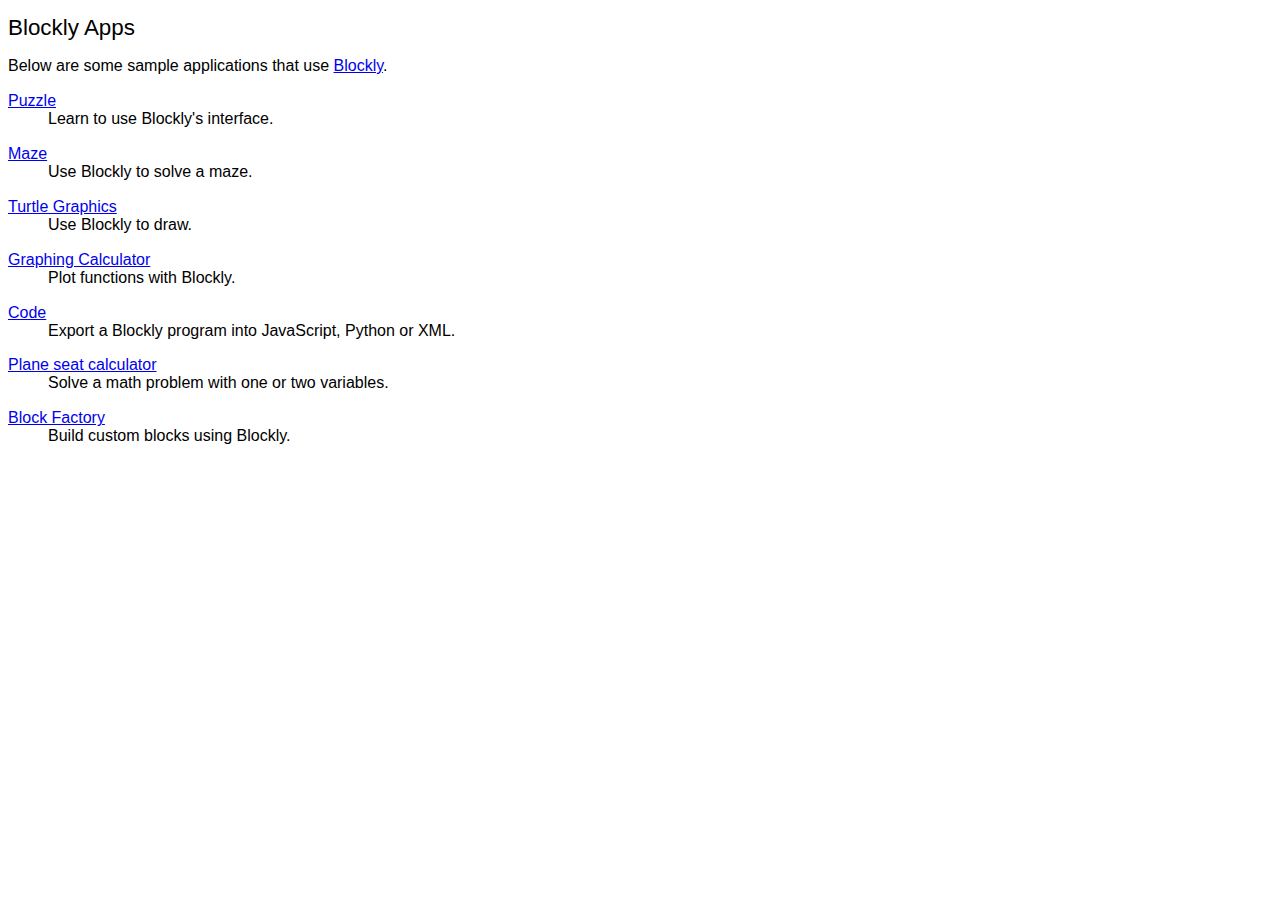
==== apps/index.html @ 9647f342 "Adding <!DOCTYPE html> to all remaining pages and fixing resulting CSS issues. Review URL: https://c" ====
<!DOCTYPE html>
<html>
<head>
  <meta charset="utf-8">
  <title>Blockly Apps</title>
  <style>
    body {
      background-color: white;
      font-family: sans-serif;
    }
    h1 {
      font-weight: normal;
      font-size: 140%;
    }
    dt {
      margin-top: 2ex;
    }
  </style>
</head>
<body>
  <h1>Blockly Apps</h1>

  <p>Below are some sample applications that use <a href="http://blockly.googlecode.com/">Blockly</a>.</p>

  <dl>
    <dt><a href="puzzle/index.html">Puzzle</a></dt>
    <dd>Learn to use Blockly's interface.</dd>
    <dt><a href="maze/index.html">Maze</a></dt>
    <dd>Use Blockly to solve a maze.</dd>
    <dt><a href="turtle/index.html">Turtle Graphics</a></dt>
    <dd>Use Blockly to draw.</dd>
    <dt><a href="graph/index.html">Graphing Calculator</a></dt>
    <dd>Plot functions with Blockly.</dd>
    <dt><a href="code/index.html">Code</a></dt>
    <dd>Export a Blockly program into JavaScript, Python or XML.</dd>
    <dt><a href="plane/index.html">Plane seat calculator</a></dt>
    <dd>Solve a math problem with one or two variables.</dd>
    <dt><a href="blockfactory/index.html">Block Factory</a></dt>
    <dd>Build custom blocks using Blockly.</dd>
  </dl>
</body>
</html>
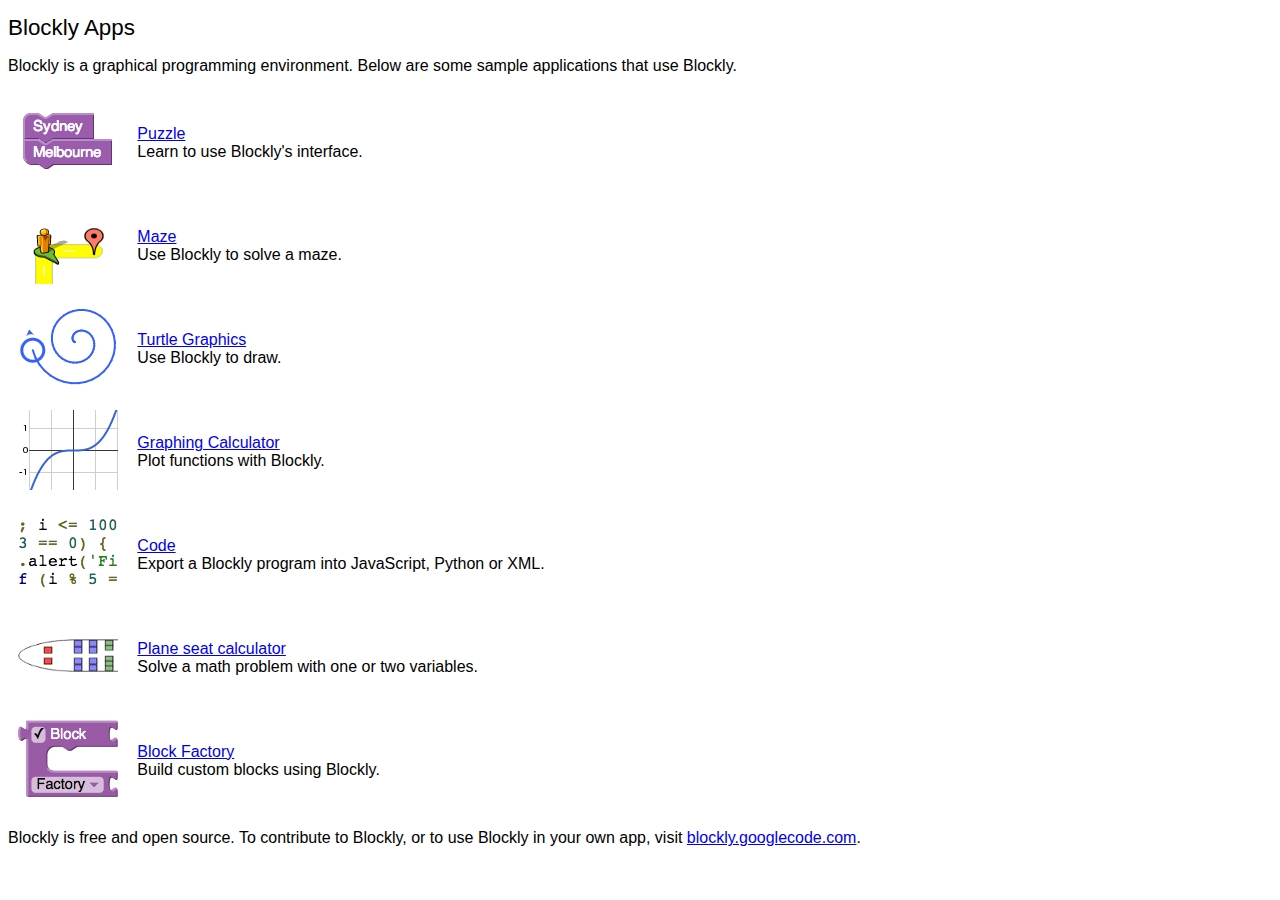
==== commit 63925b65: "Adding icons to apps index page." ====
--- a/apps/index.html
+++ b/apps/index.html
@@ -3,40 +3,110 @@
 <head>
   <meta charset="utf-8">
   <title>Blockly Apps</title>
+  <link rel="stylesheet" type="text/css" href="common.css">
   <style>
-    body {
-      background-color: white;
-      font-family: sans-serif;
+    td {
+      padding: 1ex;
     }
-    h1 {
-      font-weight: normal;
-      font-size: 140%;
-    }
-    dt {
-      margin-top: 2ex;
+    img {
+      border: none;
     }
   </style>
 </head>
 <body>
   <h1>Blockly Apps</h1>
 
-  <p>Below are some sample applications that use <a href="http://blockly.googlecode.com/">Blockly</a>.</p>
+  <p>Blockly is a graphical programming environment.  Below are some sample
+  applications that use Blockly.</p>
 
-  <dl>
-    <dt><a href="puzzle/index.html">Puzzle</a></dt>
-    <dd>Learn to use Blockly's interface.</dd>
-    <dt><a href="maze/index.html">Maze</a></dt>
-    <dd>Use Blockly to solve a maze.</dd>
-    <dt><a href="turtle/index.html">Turtle Graphics</a></dt>
-    <dd>Use Blockly to draw.</dd>
-    <dt><a href="graph/index.html">Graphing Calculator</a></dt>
-    <dd>Plot functions with Blockly.</dd>
-    <dt><a href="code/index.html">Code</a></dt>
-    <dd>Export a Blockly program into JavaScript, Python or XML.</dd>
-    <dt><a href="plane/index.html">Plane seat calculator</a></dt>
-    <dd>Solve a math problem with one or two variables.</dd>
-    <dt><a href="blockfactory/index.html">Block Factory</a></dt>
-    <dd>Build custom blocks using Blockly.</dd>
-  </dl>
+  <table>
+    <tr>
+      <td>
+        <a href="puzzle/index.html">
+          <img src="index/puzzle.png" height=80 width=100>
+        </a>
+      </td>
+      <td>
+        <div><a href="puzzle/index.html">Puzzle</a></div>
+        <div>Learn to use Blockly's interface.</div>
+      </td>
+    </tr>
+
+    <tr>
+      <td>
+        <a href="maze/index.html">
+          <img src="index/maze.png" height=80 width=100>
+        </a>
+      </td>
+      <td>
+        <div><a href="maze/index.html">Maze</a></div>
+        <div>Use Blockly to solve a maze.</div>
+      </td>
+    </tr>
+
+    <tr>
+      <td>
+        <a href="turtle/index.html">
+          <img src="index/turtle.png" height=80 width=100>
+        </a>
+      </td>
+      <td>
+        <div><a href="turtle/index.html">Turtle Graphics</a></div>
+        <div>Use Blockly to draw.</div>
+      </td>
+    </tr>
+
+    <tr>
+      <td>
+        <a href="graph/index.html">
+          <img src="index/graph.png" height=80 width=100>
+        </a>
+      </td>
+      <td>
+        <div><a href="graph/index.html">Graphing Calculator</a></div>
+        <div>Plot functions with Blockly.</div>
+      </td>
+    </tr>
+
+    <tr>
+      <td>
+        <a href="code/index.html">
+          <img src="index/code.png" height=80 width=100>
+        </a>
+      </td>
+      <td>
+        <div><a href="code/index.html">Code</a></div>
+        <div>Export a Blockly program into JavaScript, Python or XML.</div>
+      </td>
+    </tr>
+
+    <tr>
+      <td>
+        <a href="plane/index.html">
+          <img src="index/plane.png" height=80 width=100>
+        </a>
+      </td>
+      <td>
+        <div><a href="plane/index.html">Plane seat calculator</a></div>
+        <div>Solve a math problem with one or two variables.</div>
+      </td>
+    </tr>
+
+    <tr>
+      <td>
+        <a href="blockfactory/index.html">
+          <img src="index/blockfactory.png" height=80 width=100>
+        </a>
+      </td>
+      <td>
+        <div><a href="blockfactory/index.html">Block Factory</a></div>
+        <div>Build custom blocks using Blockly.</div>
+      </td>
+    </tr>
+  </table>
+
+  <p>Blockly is free and open source.  To contribute to Blockly, or to use
+  Blockly in your own app, visit
+  <a href="http://blockly.googlecode.com/">blockly.googlecode.com</a>.
 </body>
 </html>
--- a/apps/common.css
+++ b/apps/common.css
@@ -0,0 +1,119 @@
+body {
+  background-color: #fff;
+  font-family: sans-serif;
+  margin-top: 0;
+}
+h1 {
+  font-weight: normal;
+  font-size: 140%;
+}
+a:hover {
+  color: #f00;
+}
+.farSide {
+  text-align: right;
+}
+html[dir="RTL"] .farSide {
+  text-align: left;
+}
+
+/* Buttons */
+button {
+  margin: 5px;
+  padding: 10px;
+  border-radius: 4px;
+  border: 1px solid #ddd;
+  font-size: large;
+  background-color: #eee;
+  color: #000;
+}
+button.primary {
+  border: 1px solid #dd4b39;
+  background-color: #dd4b39;
+  color: #fff;
+}
+button.secondary {
+  border: 1px solid #4d90fe;
+  background-color: #4d90fe;
+  color: #fff;
+}
+button.primary>img,
+button.secondary>img {
+  opacity: 1;
+}
+button>img {
+  opacity: 0.6;
+  vertical-align: text-bottom;
+}
+button:hover>img {
+  opacity: 1;
+}
+button:active {
+  border: 1px solid #888 !important;
+}
+button:hover {
+  box-shadow: 2px 2px 5px #888;
+}
+button.disabled:hover>img {
+  opacity: 0.6;
+}
+button.disabled {
+  display: none;
+}
+button.notext {
+  font-size: 10%;
+}
+
+/* Dialogs */
+#dialog {
+  visibility: hidden;
+  background-color: #fff;
+  color: #000;
+  border: 1px solid #ccc;
+  position: absolute;
+  border-radius: 8px;
+  box-shadow: 5px 5px 5px #888;
+  padding: 10px;
+}
+#dialogBorder {
+  visibility: hidden;
+  position: absolute;
+  background-color: #fff;
+  color: #000;
+  border: 1px solid #000;
+  border-radius: 6px;
+  box-shadow: 5px 5px 5px #888;
+}
+#dialogShadow {
+  visibility: hidden;
+  position: fixed;
+  top: 0;
+  left: 0;
+  height: 100%;
+  width: 100%;
+  background-color: #000;
+  opacity: 0.3
+}
+.dialogAnimate {
+  transition-property: width height left top opacity;
+  transition-duration: 0.2s;
+  transition-timing-function: linear;
+}
+.dialogHiddenContent {
+  visibility: hidden;
+  position: absolute;
+  top: 0;
+  left: 0;
+  z-index: -1;
+}
+#dialogHeader {
+  height: 25px;
+  margin: -10px -10px 15px;
+  border-top-left-radius: 8px;
+  border-top-right-radius: 8px;
+  background-color: #ddd;
+  cursor: move;
+}
+#dialog button {
+  min-width: 4em;
+}
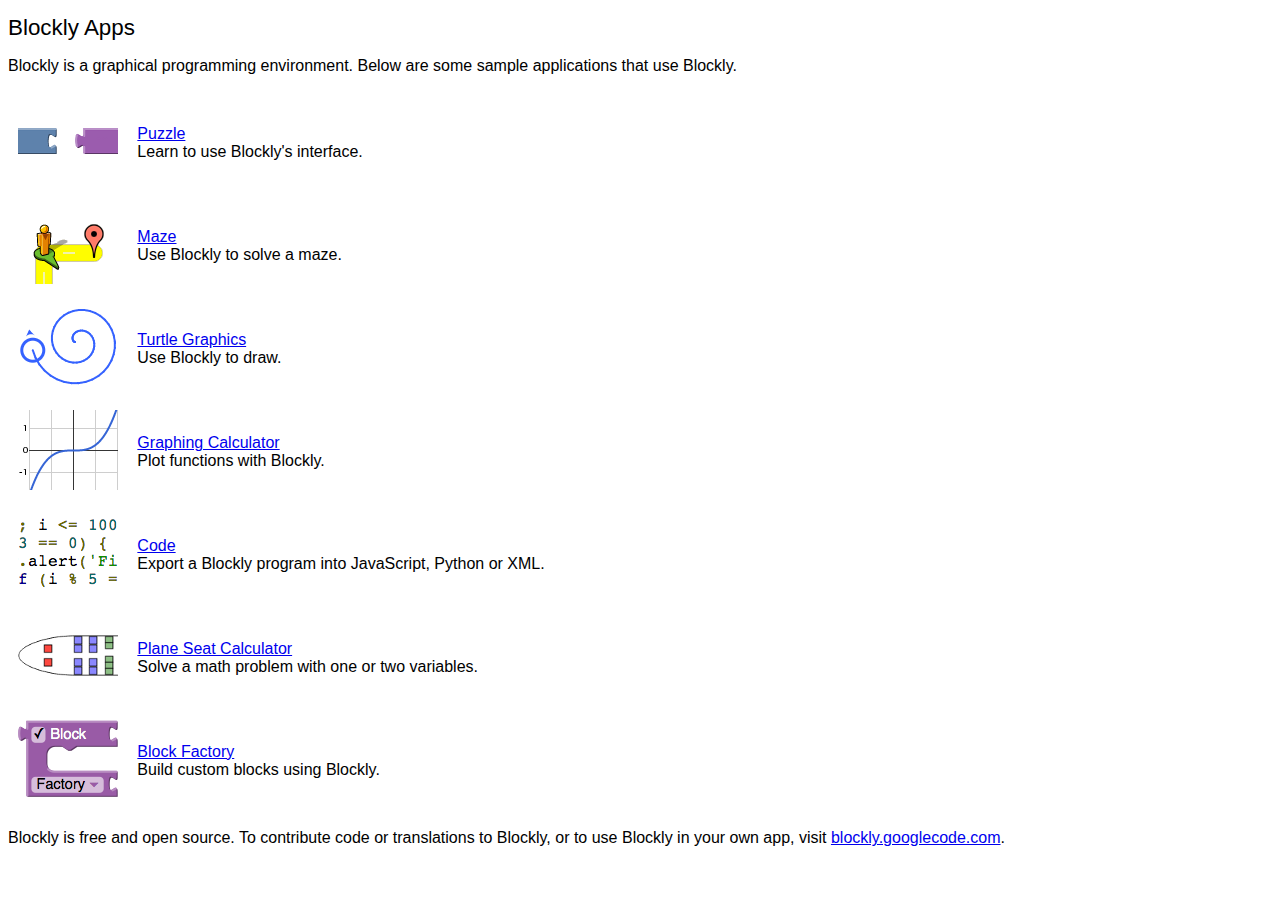
==== commit 8f738820: "Caused apps/index.html to be automatically generated, in preparation for i18n." ====
--- a/apps/index.html
+++ b/apps/index.html
@@ -12,101 +12,20 @@
       border: none;
     }
   </style>
+  <script type="text/javascript" src="_soy/soyutils.js"></script>
+  <script type="text/javascript" src="common.js"></script>
+  <script type="text/javascript" src="index.js"></script>
 </head>
 <body>
-  <h1>Blockly Apps</h1>
-
-  <p>Blockly is a graphical programming environment.  Below are some sample
-  applications that use Blockly.</p>
-
-  <table>
-    <tr>
-      <td>
-        <a href="puzzle/index.html">
-          <img src="index/puzzle.png" height=80 width=100>
-        </a>
-      </td>
-      <td>
-        <div><a href="puzzle/index.html">Puzzle</a></div>
-        <div>Learn to use Blockly's interface.</div>
-      </td>
-    </tr>
-
-    <tr>
-      <td>
-        <a href="maze/index.html">
-          <img src="index/maze.png" height=80 width=100>
-        </a>
-      </td>
-      <td>
-        <div><a href="maze/index.html">Maze</a></div>
-        <div>Use Blockly to solve a maze.</div>
-      </td>
-    </tr>
-
-    <tr>
-      <td>
-        <a href="turtle/index.html">
-          <img src="index/turtle.png" height=80 width=100>
-        </a>
-      </td>
-      <td>
-        <div><a href="turtle/index.html">Turtle Graphics</a></div>
-        <div>Use Blockly to draw.</div>
-      </td>
-    </tr>
-
-    <tr>
-      <td>
-        <a href="graph/index.html">
-          <img src="index/graph.png" height=80 width=100>
-        </a>
-      </td>
-      <td>
-        <div><a href="graph/index.html">Graphing Calculator</a></div>
-        <div>Plot functions with Blockly.</div>
-      </td>
-    </tr>
-
-    <tr>
-      <td>
-        <a href="code/index.html">
-          <img src="index/code.png" height=80 width=100>
-        </a>
-      </td>
-      <td>
-        <div><a href="code/index.html">Code</a></div>
-        <div>Export a Blockly program into JavaScript, Python or XML.</div>
-      </td>
-    </tr>
-
-    <tr>
-      <td>
-        <a href="plane/index.html">
-          <img src="index/plane.png" height=80 width=100>
-        </a>
-      </td>
-      <td>
-        <div><a href="plane/index.html">Plane seat calculator</a></div>
-        <div>Solve a math problem with one or two variables.</div>
-      </td>
-    </tr>
-
-    <tr>
-      <td>
-        <a href="blockfactory/index.html">
-          <img src="index/blockfactory.png" height=80 width=100>
-        </a>
-      </td>
-      <td>
-        <div><a href="blockfactory/index.html">Block Factory</a></div>
-        <div>Build custom blocks using Blockly.</div>
-      </td>
-    </tr>
-  </table>
-
-  <p>Blockly is free and open source.  To contribute to Blockly, or to use
-  Blockly in your own app, visit
-  <a href="http://blockly.googlecode.com/">blockly.googlecode.com</a>.
+  <script type="text/javascript">
+    document.write(appsIndex.start({}, null,
+        {langSrc: BlocklyApps.languagePack()}));
+    document.title = BlocklyApps.getMsg('indexTitle');
+    var match = /(.*)%1(.*)/.exec(BlocklyApps.getMsg('indexFooter'));
+    if (match && match.length == 3) {
+      document.getElementById('footer_prefix').textContent = match[1];
+      document.getElementById('footer_suffix').textContent = match[2];
+    }
+  </script>
 </body>
 </html>
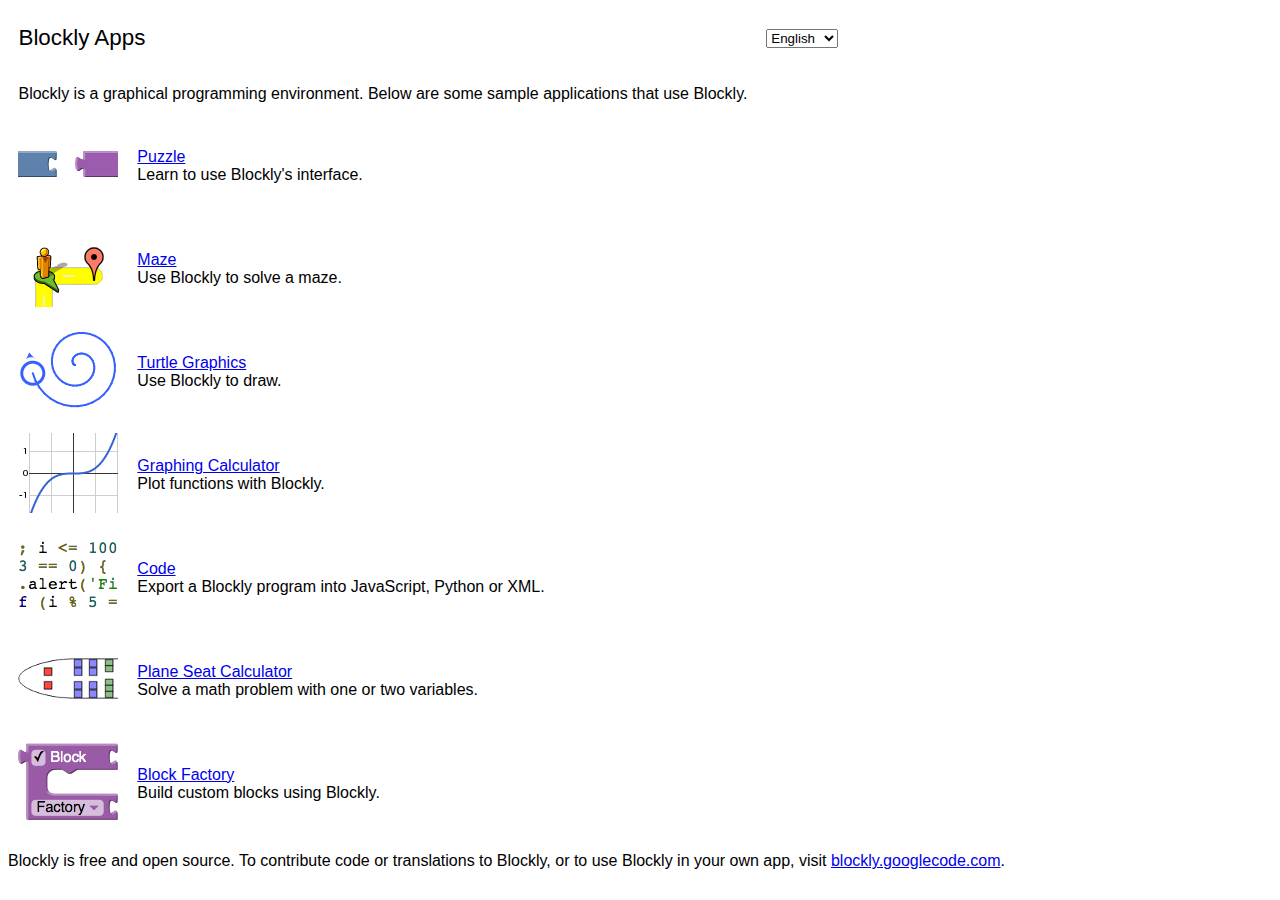
==== commit c4b3d06b: "Add language menu to apps/index.html. Add Russian translation of index page. TODO: Add RTL support f" ====
--- a/apps/index.html
+++ b/apps/index.html
@@ -19,7 +19,7 @@
 <body>
   <script type="text/javascript">
     document.write(appsIndex.start({}, null,
-        {langSrc: BlocklyApps.languagePack()}));
+        {lang: BlocklyApps.LANG, langSrc: BlocklyApps.languagePack()}));
     document.title = BlocklyApps.getMsg('indexTitle');
     var match = /(.*)%1(.*)/.exec(BlocklyApps.getMsg('indexFooter'));
     if (match && match.length == 3) {
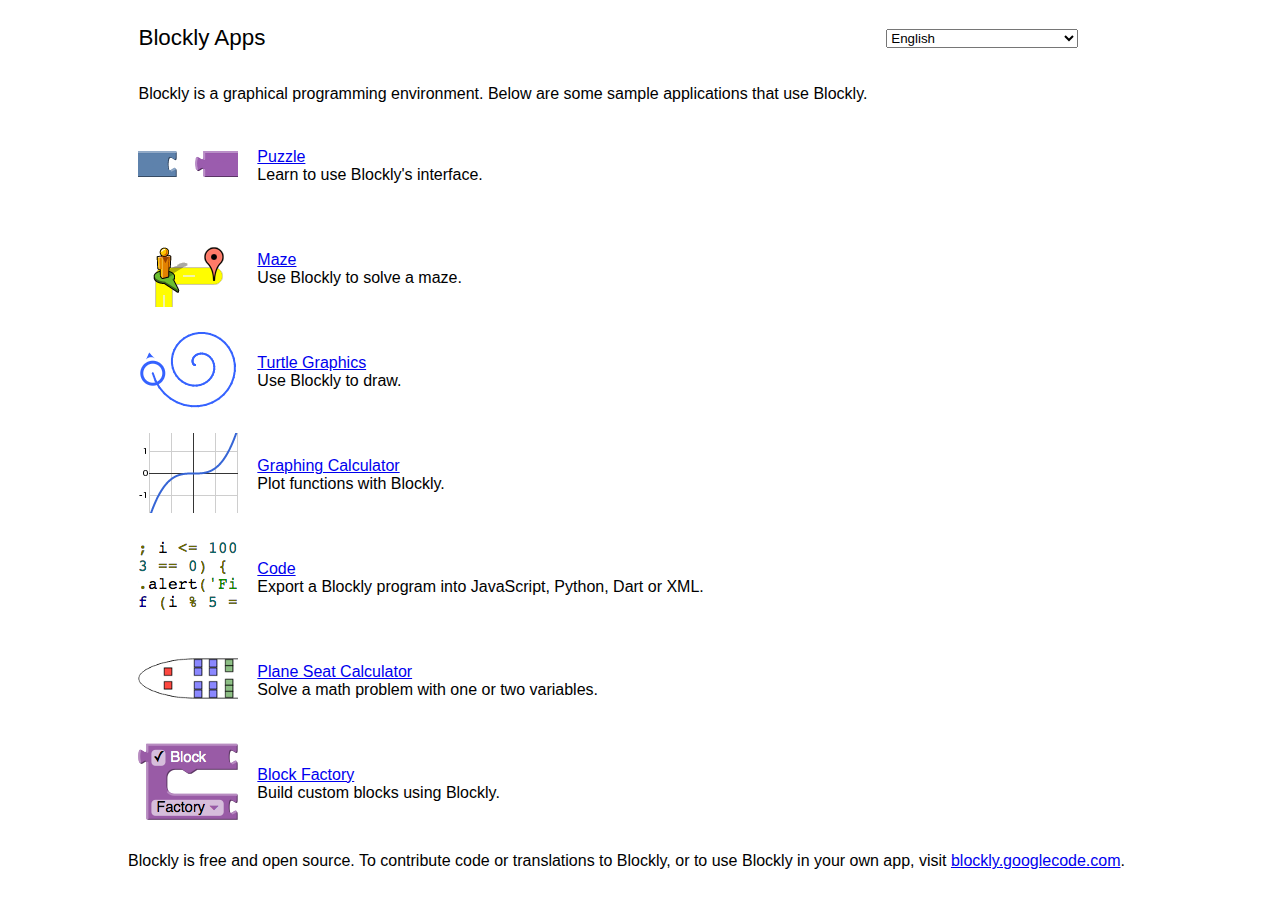
==== commit 278fadcc: "Fix missing 'this' params from r1708." ====
--- a/apps/index.html
+++ b/apps/index.html
@@ -5,6 +5,9 @@
   <title>Blockly Apps</title>
   <link rel="stylesheet" type="text/css" href="common.css">
   <style>
+    body {
+      margin: 0 10%;
+    }
     td {
       padding: 1ex;
     }
@@ -14,7 +17,7 @@
   </style>
   <script type="text/javascript" src="_soy/soyutils.js"></script>
   <script type="text/javascript" src="common.js"></script>
-  <script type="text/javascript" src="index.js"></script>
+  <script type="text/javascript" src="index/index.js"></script>
 </head>
 <body>
   <script type="text/javascript">
